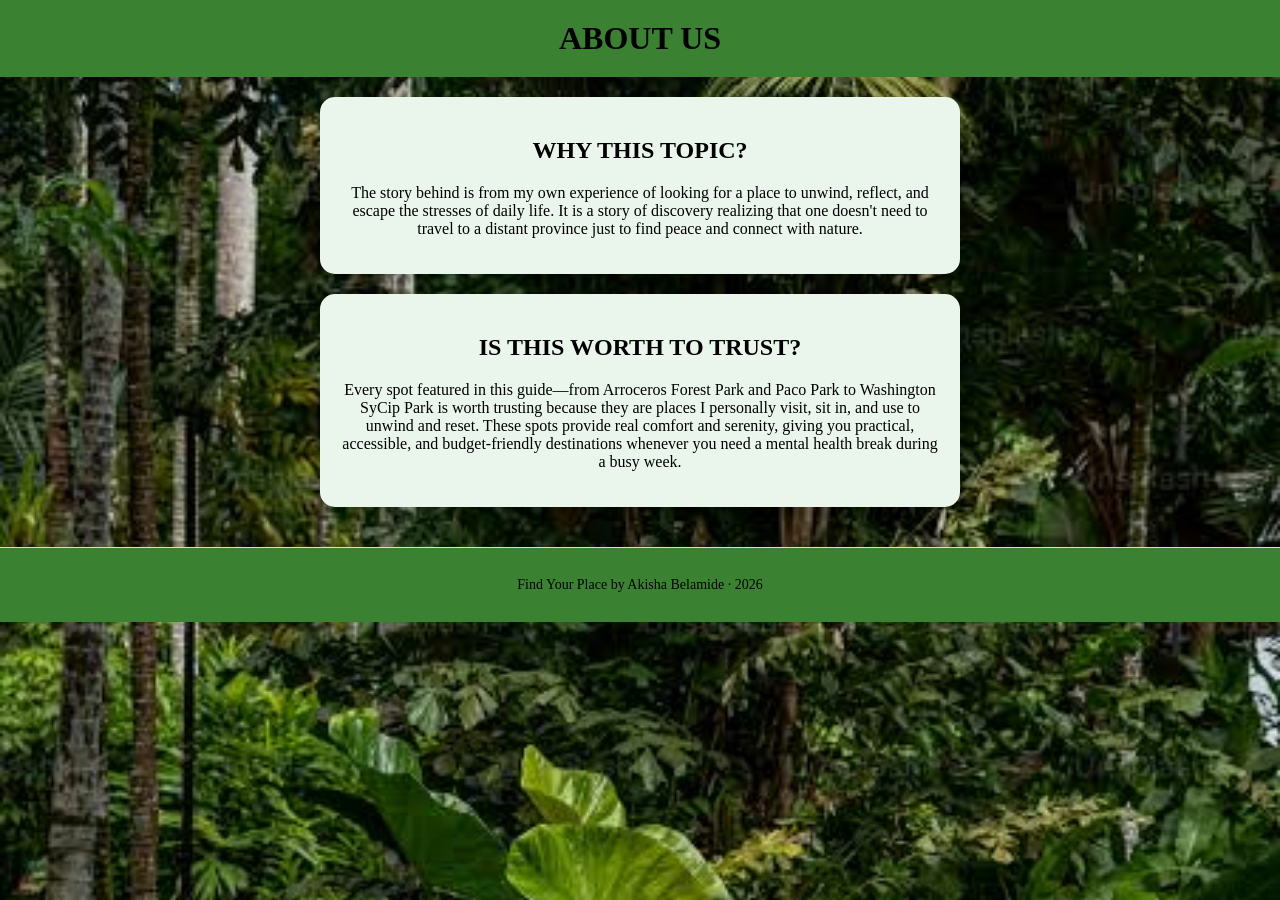
==== about.html @ a7be4d9c "Add files via upload" ====
<!DOCTYPE html> 
<html>
    <head>
    <meta charset="UTF-8">
    <meta name="viewport" content="width=device-width, initial-scale=1.0">
    <title>Find calm places in manila</title>
</html>
<style>
    body {
        font-family: Georgia, 'Times New Roman', Times, serif;
        background-image: url('n1.jpeg');
        background-repeat: no-repeat;
        background-attachment: fixed;
        background-size: cover;
        margin: 0;
        padding: 0;
        text-align: center;
    
    }
    h1 {
    background-color: #3b8132;
    color: black;
    margin: 0;
    padding: 20px;
    font-family: Georgia;
    }
  
    section {
    background-color: #eaf6eb;
    width: 80%;
    max-width: 600px;
    margin: 20px auto;
    padding: 20px;
    border-radius: 15px;
    box-shadow: 0 4px 10px rgba(0,0,0,0.1);
    }
    
    h2 {
    color: black;
    }
    footer {
        margin-top: 40px;
        border-top: 1px solid #dddddd;
        padding: 15px;
        font-size: 14px;
        color: balck;
        background-color: #3b8132;
        }
    
</style>
</head>
<body>
    
<h1>ABOUT US</h1>

<section>
<h2>WHY THIS TOPIC?</h2>
<p>The story behind is from my own experience of looking for a place to unwind, reflect, and escape the stresses of daily life. It is a story of discovery realizing that one doesn't need to travel to a distant province just to find peace and connect with nature.</p>
</section>

<section>
<h2>IS THIS WORTH TO TRUST?</h2>
<p>Every spot featured in this guide—from Arroceros Forest Park and Paco Park to Washington SyCip Park is worth trusting because they are places I personally visit, sit in, and use to unwind and reset. These spots provide real comfort and serenity, giving you practical, accessible, and budget-friendly destinations whenever you need a mental health break during a busy week.
    
</p>
</section>

<footer>
 <p>Find Your Place by Akisha Belamide &middot; 2026</p>
 </footer>

</body>
</html>
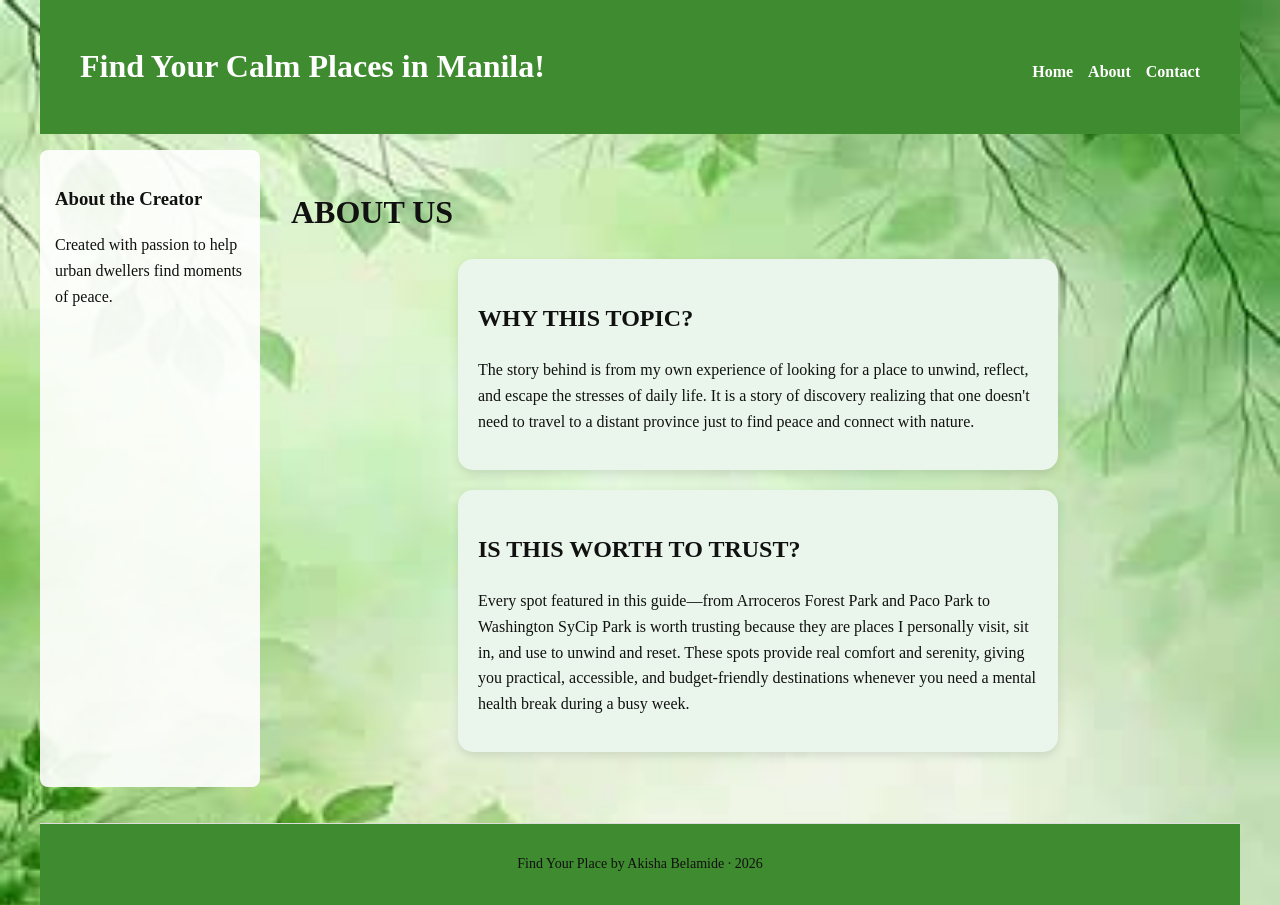
==== commit 981fbb17: "Add files via upload" ====
--- a/about.html
+++ b/about.html
@@ -1,74 +1,46 @@
-<!DOCTYPE html> 
-<html>
-    <head>
-    <meta charset="UTF-8">
-    <meta name="viewport" content="width=device-width, initial-scale=1.0">
-    <title>Find calm places in manila</title>
-</html>
-<style>
-    body {
-        font-family: Georgia, 'Times New Roman', Times, serif;
-        background-image: url('n1.jpeg');
-        background-repeat: no-repeat;
-        background-attachment: fixed;
-        background-size: cover;
-        margin: 0;
-        padding: 0;
-        text-align: center;
-    
-    }
-    h1 {
-    background-color: #3b8132;
-    color: black;
-    margin: 0;
-    padding: 20px;
-    font-family: Georgia;
-    }
-  
-    section {
-    background-color: #eaf6eb;
-    width: 80%;
-    max-width: 600px;
-    margin: 20px auto;
-    padding: 20px;
-    border-radius: 15px;
-    box-shadow: 0 4px 10px rgba(0,0,0,0.1);
-    }
-    
-    h2 {
-    color: black;
-    }
-    footer {
-        margin-top: 40px;
-        border-top: 1px solid #dddddd;
-        padding: 15px;
-        font-size: 14px;
-        color: balck;
-        background-color: #3b8132;
-        }
-    
-</style>
+<!DOCTYPE html>
+<html lang="en">
+<head>
+  <meta charset="UTF-8">
+  <meta name="viewport" content="width=device-width, initial-scale=1.0">
+  <title>Find calm places in manila</title>
+  <link rel="stylesheet" href="style.css">
 </head>
 <body>
+
+  <header class="site-header">
+    <h1>Find Your Calm Places in Manila!</h1>
+    <nav>
+      <ul>
+        <li><a href="index.html">Home</a></li>
+        <li><a href="about.html">About</a></li>
+        <li><a href="contact.html">Contact</a></li>
+      </ul>
+    </nav>
+  </header>
+
+  <aside>
+    <h3>About the Creator</h3>
+    <p>Created with passion to help urban dwellers find moments of peace.</p>
+  </aside>
+
+  <main>
+    <h1>ABOUT US</h1>
     
-<h1>ABOUT US</h1>
+    <section>
+      <h2>WHY THIS TOPIC?</h2>
+      <p>The story behind is from my own experience of looking for a place to unwind, reflect, and escape the stresses of daily life. It is a story of discovery realizing that one doesn't need to travel to a distant province just to find peace and connect with nature.</p>
+    </section>
 
-<section>
-<h2>WHY THIS TOPIC?</h2>
-<p>The story behind is from my own experience of looking for a place to unwind, reflect, and escape the stresses of daily life. It is a story of discovery realizing that one doesn't need to travel to a distant province just to find peace and connect with nature.</p>
-</section>
+    <section>
+      <h2>IS THIS WORTH TO TRUST?</h2>
+      <p>Every spot featured in this guide—from Arroceros Forest Park and Paco Park to Washington SyCip Park is worth trusting because they are places I personally visit, sit in, and use to unwind and reset. These spots provide real comfort and serenity, giving you practical, accessible, and budget-friendly destinations whenever you need a mental health break during a busy week.</p>
+    </section>
+  </main>
 
-<section>
-<h2>IS THIS WORTH TO TRUST?</h2>
-<p>Every spot featured in this guide—from Arroceros Forest Park and Paco Park to Washington SyCip Park is worth trusting because they are places I personally visit, sit in, and use to unwind and reset. These spots provide real comfort and serenity, giving you practical, accessible, and budget-friendly destinations whenever you need a mental health break during a busy week.
-    
-</p>
-</section>
-
-<footer>
- <p>Find Your Place by Akisha Belamide &middot; 2026</p>
- </footer>
+  <footer>
+    <p>Find Your Place by Akisha Belamide &middot; 2026</p>
+  </footer>
 
 </body>
-</html>
-    +</html>
--- a/style.css
+++ b/style.css
@@ -0,0 +1,262 @@
+/* ==========================================================================
+   1. VARIABLES
+   ========================================================================== */
+:root {
+  --brand-color: #3f8b2f;
+  --dark-ink: #111111;
+  --muted-grey: #666666;
+  --light-bg: #eaf6eb;
+  --white: #ffffff;
+}
+
+*, *:before, *:after {
+  box-sizing: border-box;
+}
+
+body {
+  margin: 0;
+  padding: 0;
+  font-family: Georgia, 'Times New Roman', Times, serif;
+  line-height: 1.6;
+  color: var(--dark-ink);
+  background-image: url('n1.jpeg');
+  background-repeat: no-repeat;
+  background-attachment: fixed;
+  background-size: cover;
+}
+
+/* ==========================================================================
+   2. BASE & LAYOUT 
+   ========================================================================== */
+body {
+  display: grid;
+  grid-template-columns: 1fr;
+  grid-template-areas:
+    "masthead"
+    "main"
+    "side"
+    "foot";
+  gap: 16px;
+}
+
+header.site-header {
+  grid-area: masthead;
+  display: flex;
+  flex-direction: column;
+  align-items: center;
+  padding: 15px;
+  background-color: var(--brand-color);
+  color: var(--white);
+  text-align: center;
+}
+
+main {
+  grid-area: main;
+  padding: 15px;
+}
+
+aside {
+  grid-area: side;
+  padding: 15px;
+  background-color: rgba(255, 255, 255, 0.9);
+  margin: 0 15px;
+  border-radius: 8px;
+}
+
+footer {
+  grid-area: foot;
+  margin-top: 20px;
+  padding: 15px;
+  font-size: 14px;
+  text-align: center;
+  color: var(--dark-ink);
+  border-top: 1px solid #dddddd;
+  background-color: var(--brand-color);
+}
+
+/* ==========================================================================
+   3. NAVIGATION & CARDS 
+   ========================================================================== */
+.site-header nav ul {
+  display: flex;
+  gap: 15px;
+  list-style: none;
+  padding: 0;
+  margin: 10px 0 0 0;
+}
+
+nav a {
+  color: var(--white);
+  text-decoration: none;
+  font-weight: bold;
+}
+
+nav a:hover {
+  text-decoration: underline;
+}
+
+img {
+  width: 100%;
+  max-width: 100%;
+  height: auto;
+  border-radius: 12px;
+}
+
+.product-grid {
+  display: grid;
+  grid-template-columns: repeat(auto-fit, minmax(250px, 1fr));
+  gap: 20px;
+  margin-top: 20px;
+}
+
+.product-card {
+  background-color: var(--white);
+  border-radius: 12px;
+  padding: 20px;
+  border-left: 6px solid var(--brand-color);
+  box-shadow: 0 4px 10px rgba(0, 0, 0, 0.1);
+}
+
+.product-title, .product-card h3 {
+  font-size: 1.2rem;
+  color: var(--dark-ink);
+  margin-top: 0;
+  margin-bottom: 10px;
+}
+
+/* ==========================================================================
+   4. FORMS & INPUTS
+   ========================================================================== */
+form {
+            background-color: #eaf5ea;
+            width: 90%;
+            max-width: 650px;
+            padding: 25px;
+            margin-bottom: 20px;
+            border-radius: 16px;
+            box-shadow: 0px 4px 15px rgba(0, 0, 0, 0.08);
+            border: 2px solid #2e7d32;
+            box-sizing: border-box;
+}
+
+.card, table {
+              background-color: #eaf5ea;
+                          width: 90%;
+                                      max-width: 650px;
+                                                  padding: 25px;
+                                                              margin-bottom: 20px;
+                                                                          border-radius: 16px;
+                                                                                      box-shadow: 0 4px 15px rgba(0, 0, 0, 0.08);
+                                                                                                  border: 1px solid #d4ebd4;
+                                                                                                              box-sizing: border-box;
+                                                                                                                      }
+table {
+            border-collapse: collapse;
+            border: none;
+        }
+
+        tr {
+            border-bottom: 1px solid #cce5cc;
+        }
+
+        th {
+            text-align: left;
+            padding: 12px 10px;
+            font-weight: 800;
+            text-transform: uppercase;
+            font-size: 0.9rem;
+            letter-spacing: 0.5px;
+            color: #1b431e;
+            width: 35%;
+        }
+
+        td {
+            padding: 12px 10px;
+            color: #222222;
+            font-size: 0.95rem;
+        }
+
+fieldset {
+  background-color: var(--white);
+  border: 2px solid var(--brand-color);
+  border-radius: 8px;
+  padding: 15px;
+}
+
+legend {
+  background-color: var(--brand-color);
+  color: var(--white);
+  padding: 6px 12px;
+  border-radius: 6px;
+  font-weight: bold;
+}
+
+label {
+  display: block;
+  font-size: 0.95rem;
+  font-weight: bold;
+  margin-top: 10px;
+  margin-bottom: 5px;
+}
+
+input[type="text"],
+input[type="email"],
+select,
+textarea {
+  width: 100%;
+  padding: 10px;
+  border: 1px solid var(--muted-grey);
+  border-radius: 6px;
+  font-family: inherit;
+  font-size: 1rem;
+}
+
+button[type="submit"] {
+  display: block;
+  width: 100%;
+  margin-top: 15px;
+  padding: 12px;
+  background-color: var(--brand-color);
+  color: var(--white);
+  border: none;
+  border-radius: 6px;
+  font-weight: cursor pointer;
+}
+
+button[type="submit"]:hover {
+  opacity: 0.9;
+}
+
+/* ==========================================================================
+   5. RESPONSIVE 
+   ========================================================================== */
+@media (min-width: 700px) {
+  body {
+    grid-template-columns: 220px 1fr;
+    grid-template-areas:
+      "masthead masthead"
+      "side     main"
+      "foot     foot";
+    max-width: 1200px;
+    margin: 0 auto;
+  }
+
+  header.site-header {
+    flex-direction: row;
+    justify-content: space-between;
+    padding: 20px 40px;
+  }
+
+  aside {
+    margin: 0;
+  }
+}
+section {
+      background-color: #eaf6eb;
+          width: 80%;
+              max-width: 600px;
+                  margin: 20px auto;
+                      padding: 20px;
+                          border-radius: 15px;
+                              box-shadow: 0 4px 10px rgba(0,0,0,0.1);
+                                  }
